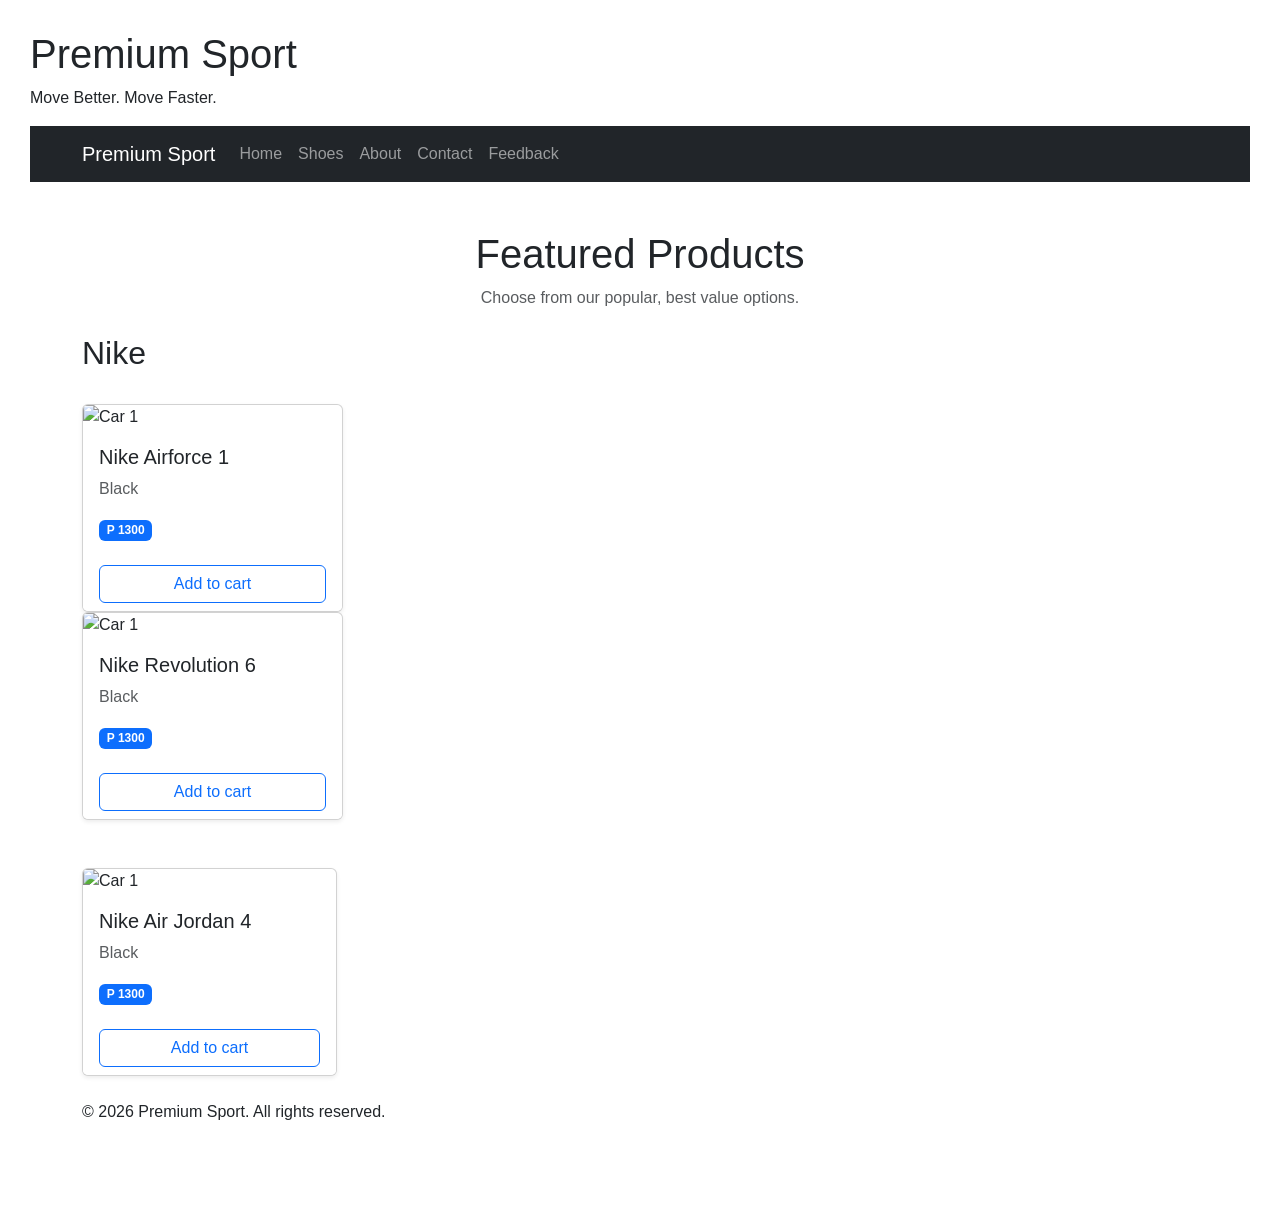
==== shoes.html @ e327a1a6 "Add files via upload" ====
<!DOCTYPE html>
<html lang="en">
<head>
    <meta charset="UTF-8">
    <title>Shoes</title>
    <link rel="stylesheet" href="style.css">
  <!-- Bootstrap CSS --> 
  <link href="https://cdn.jsdelivr.net/npm/bootstrap@5.3.3/dist/css/bootstrap.min.css" rel="stylesheet">
</head>
<style>
    
    body {
        background-color: white;
        font-family: Arial, Helvetica, sans-serif;
        padding: 30px;
    }

    form {
        background-color: white;
        padding: 25px;
        border-radius: 8px;
        width: 400px;
        margin: 0 auto;
        margin-top: 50px;
        margin-bottom: 50px;
        box-shadow: 0 0 10px rgba(0, 0, 0, 0.1);
        }

    label {
        display: block;
        margin-bottom: 5px;
        font-weight: bold;
    }

    input, textarea {
        width: 100%;
        padding: 10px;
        margin-bottom: 15px;
        border: 1px solid #ccc;
        border-radius: 4px;
    }
    textarea {
        height : 120px;
        resize: none;
    }

    .button {
        margin-top: 20px;
        text-align:center;
    }

    button {
        
        font-size: 16px;
        padding: 10px 20px;
        border: none;
        border-radius: 4px;
        cursor: pointer;
    }

    .submit-btn {
        background-color: #0c2131;
        color: white;
    }
    .clear-btn {
        background-color: #ccc;
        color: black;
        margin-right: 10px;
    }

    button:hover {
        opacity: 0.9;
    }
</style>
</head>
<body>

    <!--Header Section -->
    <header>
        <h1>Premium Sport</h1>
       <p>Move Better. Move Faster.</p>

       <!--Navigation Bar-->
 <nav class="navbar navbar-expand-lg navbar-dark bg-dark"> 

        <div class="container"> 

            <a class="navbar-brand" href="index.html">Premium Sport</a> 

            <button class="navbar-toggler" type="button" data-bs-toggle="collapse" data-bs-target="#navbarNav"> 

                <span class="navbar-toggler-icon"></span> 

            </button> 

            <div class="collapse navbar-collapse" id="navbarNav"> 

                <ul class="navbar-nav"> 

                    <li class="nav-item"> 

                        <a class="nav-link" href="index.html">Home</a> 

                    </li> 

                    <li class="nav-item"> 
                     <a class="nav-link" href="shoes.html">Shoes</a>
                    </li>

                    <li class="nav-item"> 

                        <a class="nav-link" href="about.html">About</a> 

                    </li> 

                    <li class="nav-item"> 

                        <a class="nav-link" href="contact.html">Contact</a> 

                    </li> 

                    <li class="nav-item"> 

                        <a class="nav-link" href="feedback.html">Feedback</a>
                        
                    </li>

                </ul> 

            </div> 

        </div> 

    </nav>
    </header>

<section id="cars" class="py-5"> 
  <div class="container"> 
    <div class="text-center mb-4">
    <h1>Featured Products</h1>
    <p class="text-muted">Choose from our popular, best value options.</p> 
    </div> 

    <!--Nike-->
    <div class="product-row">
    <div class="row g-4"> 
      <h2>Nike</h2> 
      <div class="col-sm-6 col-lg-3"> 
        <div class="card h-100 shadow-sm"> 
          <img src="images/nike airforce 1.jpg" class="card-img-top" alt="Car 1"> 
          <div class="card-body"> 
            <h5 class="card-title">Nike Airforce 1</h5> 
            <p class="card-text text-muted">Black</p> 
            <span class="badge text-bg-primary">P 1300</span> 
          </div> 
          <div class="card-footer bg-white border-0"> 
            <a href="cart.html" class="btn btn-outline-primary w-100">Add to cart</a> 
        </div>  
        </div> 
        </div> 
      </div> 

        <div class="row g-4">  
      <div class="col-sm-6 col-lg-3"> 
        <div class="card h-100 shadow-sm"> 
          <img src="images/Nike Revolution 6.jpg" class="card-img-top" alt="Car 1"> 
          <div class="card-body"> 
            <h5 class="card-title">Nike Revolution 6</h5> 
            <p class="card-text text-muted">Black</p> 
            <span class="badge text-bg-primary">P 1300</span> 
          </div> 
          <div class="card-footer bg-white border-0"> 
            <a href="cart.html" class="btn btn-outline-primary w-100">Add to cart</a> 
          </div> 
        </div> 
      </div> 
    
      <div class="row g-4"> 
      <div class="col-sm-6 col-lg-3"> 
        <div class="card h-100 shadow-sm"> 
          <img src="images/Nike Air Jordan 4 Retro.jpg" class="card-img-top" alt="Car 1"> 
          <div class="card-body"> 
            <h5 class="card-title">Nike Air Jordan 4</h5> 
            <p class="card-text text-muted">Black</p> 
            <span class="badge text-bg-primary">P 1300</span> 
          </div> 
          <div class="card-footer bg-white border-0"> 
            <a href="cart.html" class="btn btn-outline-primary w-100">Add to cart</a> 
          </div> 
        </div> 
      </div> 

<!-- Footer Section-->
<footer>
   <p>&copy; 2026 Premium Sport. All rights reserved.</p>
</footer>
<!-- Bootstrap JS and dependencies --> 

    <script src="https://cdn.jsdelivr.net/npm/@popperjs/core@2.11.6/dist/umd/popper.min.js"></script> 

    <script src="https://cdn.jsdelivr.net/npm/bootstrap@5.3.0/dist/js/bootstrap.min.js"></script> 
</body>
</html>
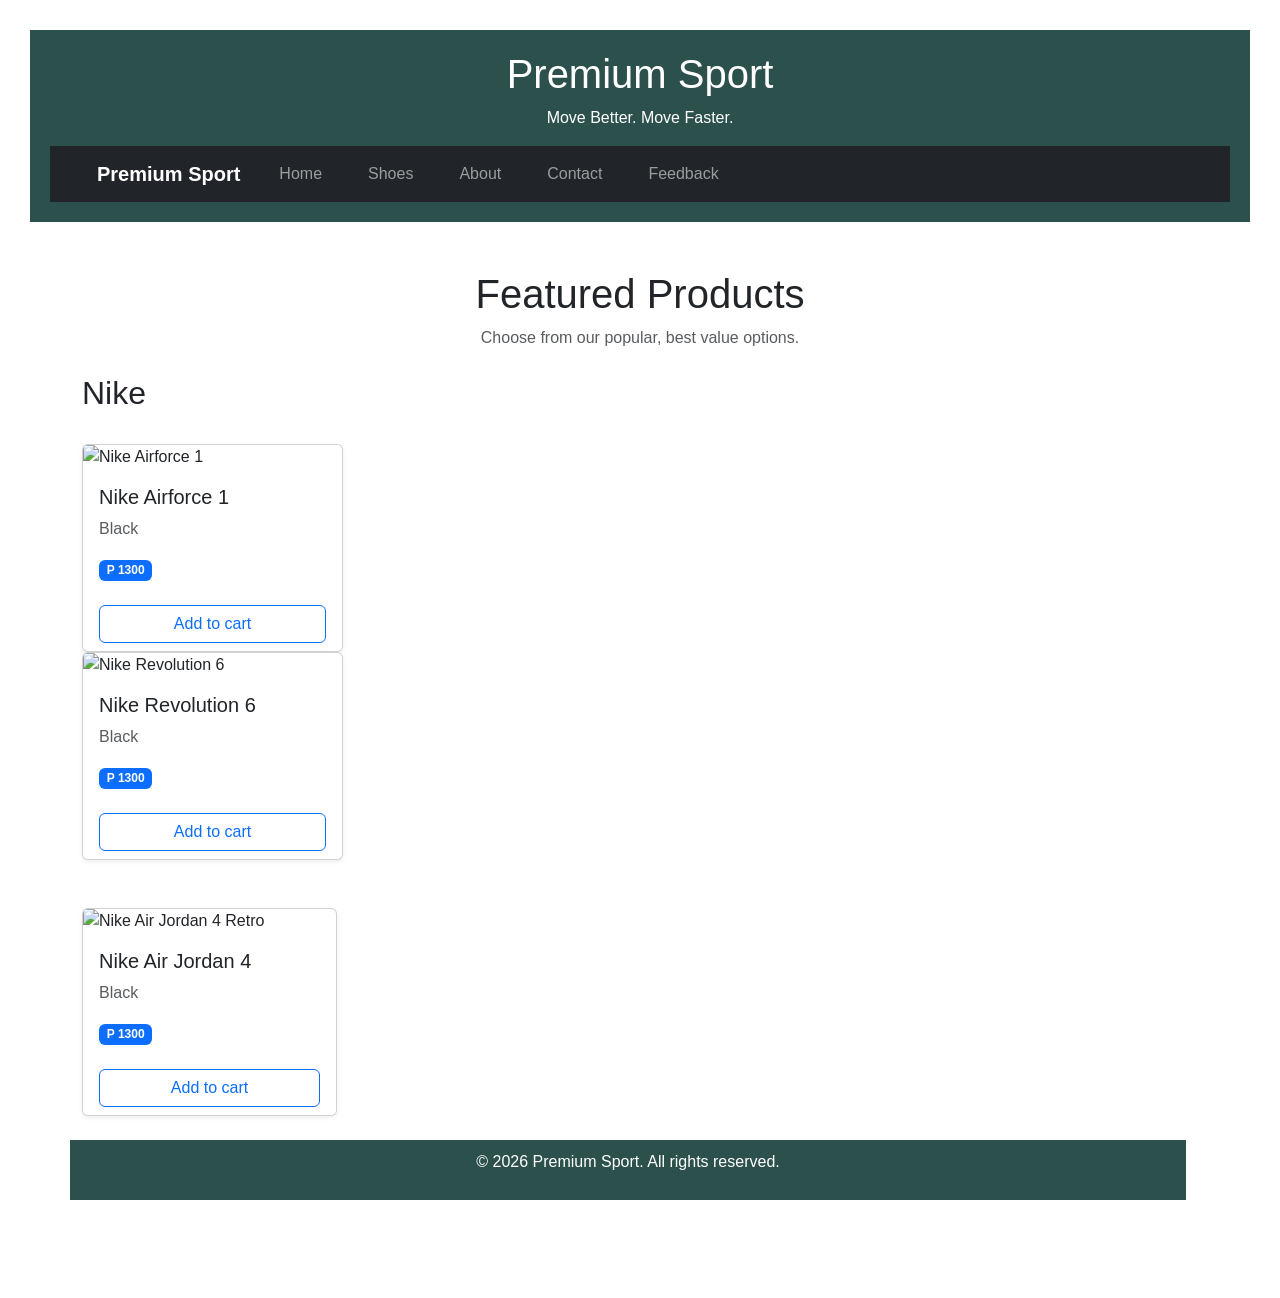
==== commit afce89cf: "Update shoes.html" ====
--- a/shoes.html
+++ b/shoes.html
@@ -147,7 +147,7 @@
       <h2>Nike</h2> 
       <div class="col-sm-6 col-lg-3"> 
         <div class="card h-100 shadow-sm"> 
-          <img src="images/nike airforce 1.jpg" class="card-img-top" alt="Car 1"> 
+          <img src="images/nike airforce 1.jpg" class="card-img-top" alt="Nike Airforce 1"> 
           <div class="card-body"> 
             <h5 class="card-title">Nike Airforce 1</h5> 
             <p class="card-text text-muted">Black</p> 
@@ -163,7 +163,7 @@
         <div class="row g-4">  
       <div class="col-sm-6 col-lg-3"> 
         <div class="card h-100 shadow-sm"> 
-          <img src="images/Nike Revolution 6.jpg" class="card-img-top" alt="Car 1"> 
+          <img src="images/Nike Revolution 6.jpg" class="card-img-top" alt="Nike Revolution 6"> 
           <div class="card-body"> 
             <h5 class="card-title">Nike Revolution 6</h5> 
             <p class="card-text text-muted">Black</p> 
@@ -178,7 +178,7 @@
       <div class="row g-4"> 
       <div class="col-sm-6 col-lg-3"> 
         <div class="card h-100 shadow-sm"> 
-          <img src="images/Nike Air Jordan 4 Retro.jpg" class="card-img-top" alt="Car 1"> 
+          <img src="images/Nike Air Jordan 4 Retro.jpg" class="card-img-top" alt="Nike Air Jordan 4 Retro"> 
           <div class="card-body"> 
             <h5 class="card-title">Nike Air Jordan 4</h5> 
             <p class="card-text text-muted">Black</p> 
@@ -202,4 +202,4 @@
 </body>
 </html>
 
-    +    
--- a/style.css
+++ b/style.css
@@ -0,0 +1,60 @@
+/* Reset default browser spacing */
+body {
+   font-family:sans-serif;
+}
+ 
+/*Header */
+header {
+    background-color: #2c504c;
+    color: rgb(255, 255, 255);
+    padding: 20px;
+    text-align:center;
+}
+ 
+/*Navigation */
+nav {
+    background-color: #2c504c;
+    padding: 10px;
+    text-align: center;
+}
+ 
+nav a {
+    color: white;
+    text-decoration: none;
+    margin: 0 15px;
+    font-weight: bold;
+}
+ 
+nav a:hover {
+    text-decoration: underline;
+}
+ 
+/* Main content */
+main {
+   padding: 20px;
+}
+ 
+/* Sections */
+section {
+    background-color: white;
+    padding:15px;
+    margin-bottom: 20px;
+    border-radius: 5px;
+}
+ 
+/* Products */
+.product{
+     border: 1px solid #ccc;
+     padding: 10px;
+     margin-top: 10px;
+     border-radius: 5px;
+}
+ 
+/* Footer */
+footer {
+    background-color: #2c504c;
+    color:white;
+    text-align: center;
+    padding: 10px
+}
+ 
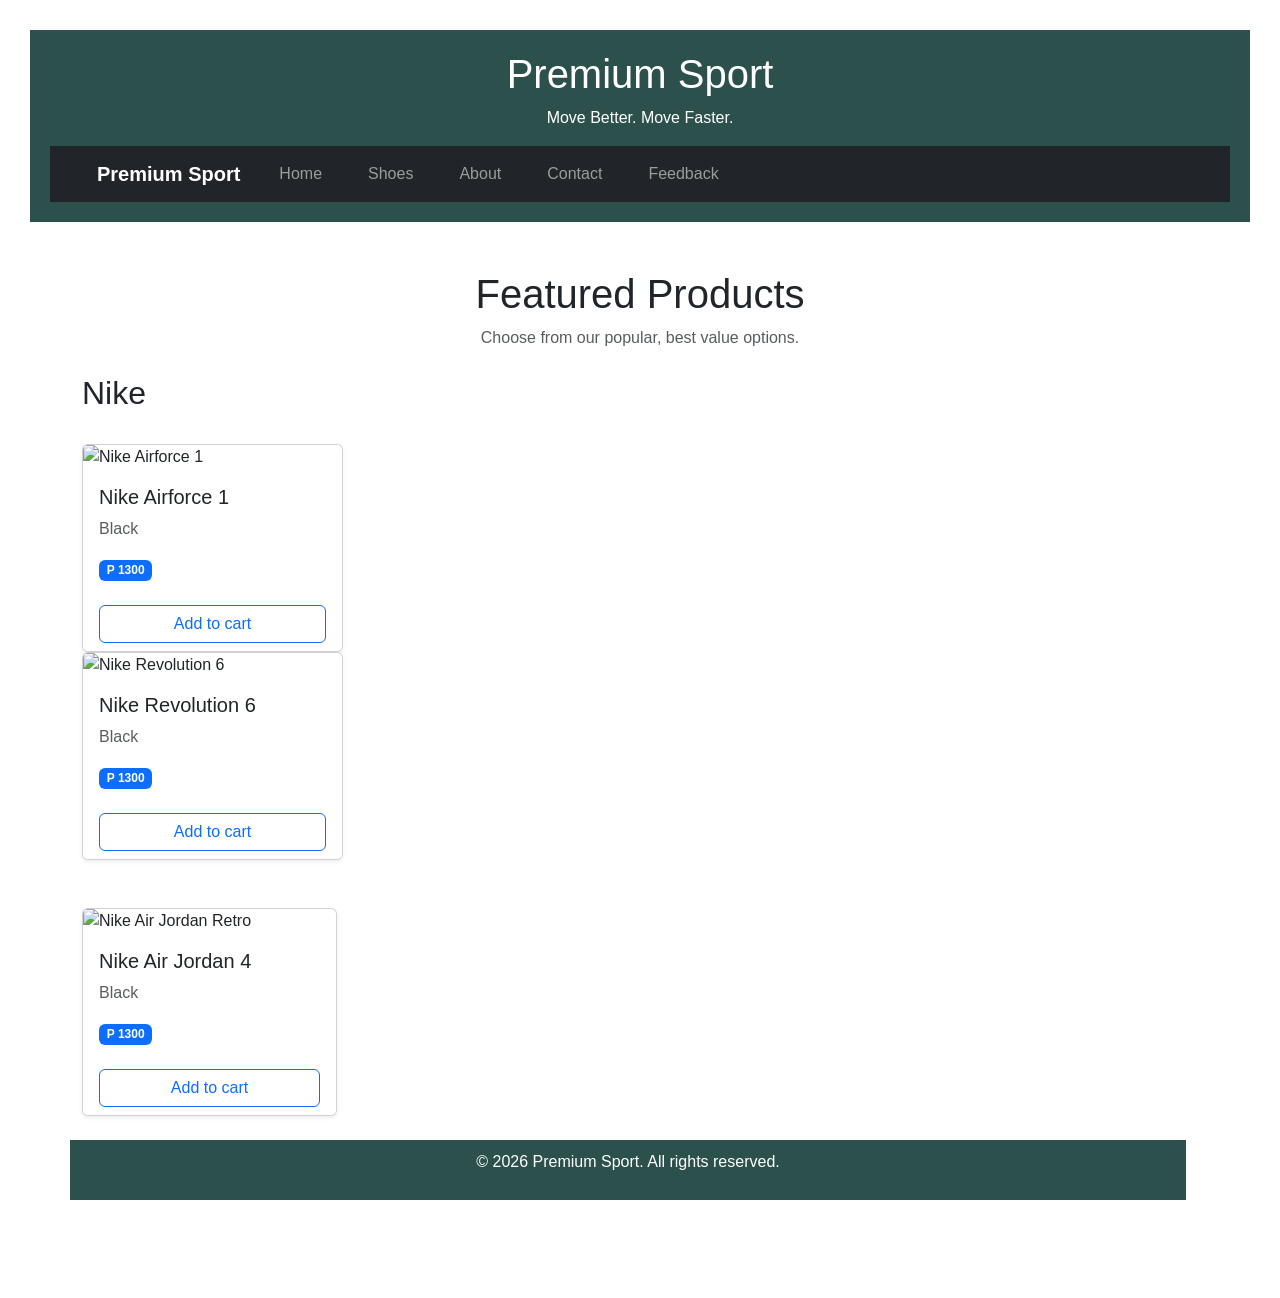
==== commit 87e9e692: "Add files via upload" ====
--- a/shoes.html
+++ b/shoes.html
@@ -178,7 +178,7 @@
       <div class="row g-4"> 
       <div class="col-sm-6 col-lg-3"> 
         <div class="card h-100 shadow-sm"> 
-          <img src="images/Nike Air Jordan 4 Retro.jpg" class="card-img-top" alt="Nike Air Jordan 4 Retro"> 
+          <img src="images/Nike Air Jordan 4 Retro.jpg" class="card-img-top" alt="Nike Air Jordan Retro"> 
           <div class="card-body"> 
             <h5 class="card-title">Nike Air Jordan 4</h5> 
             <p class="card-text text-muted">Black</p> 
@@ -202,4 +202,4 @@
 </body>
 </html>
 
-    
+    
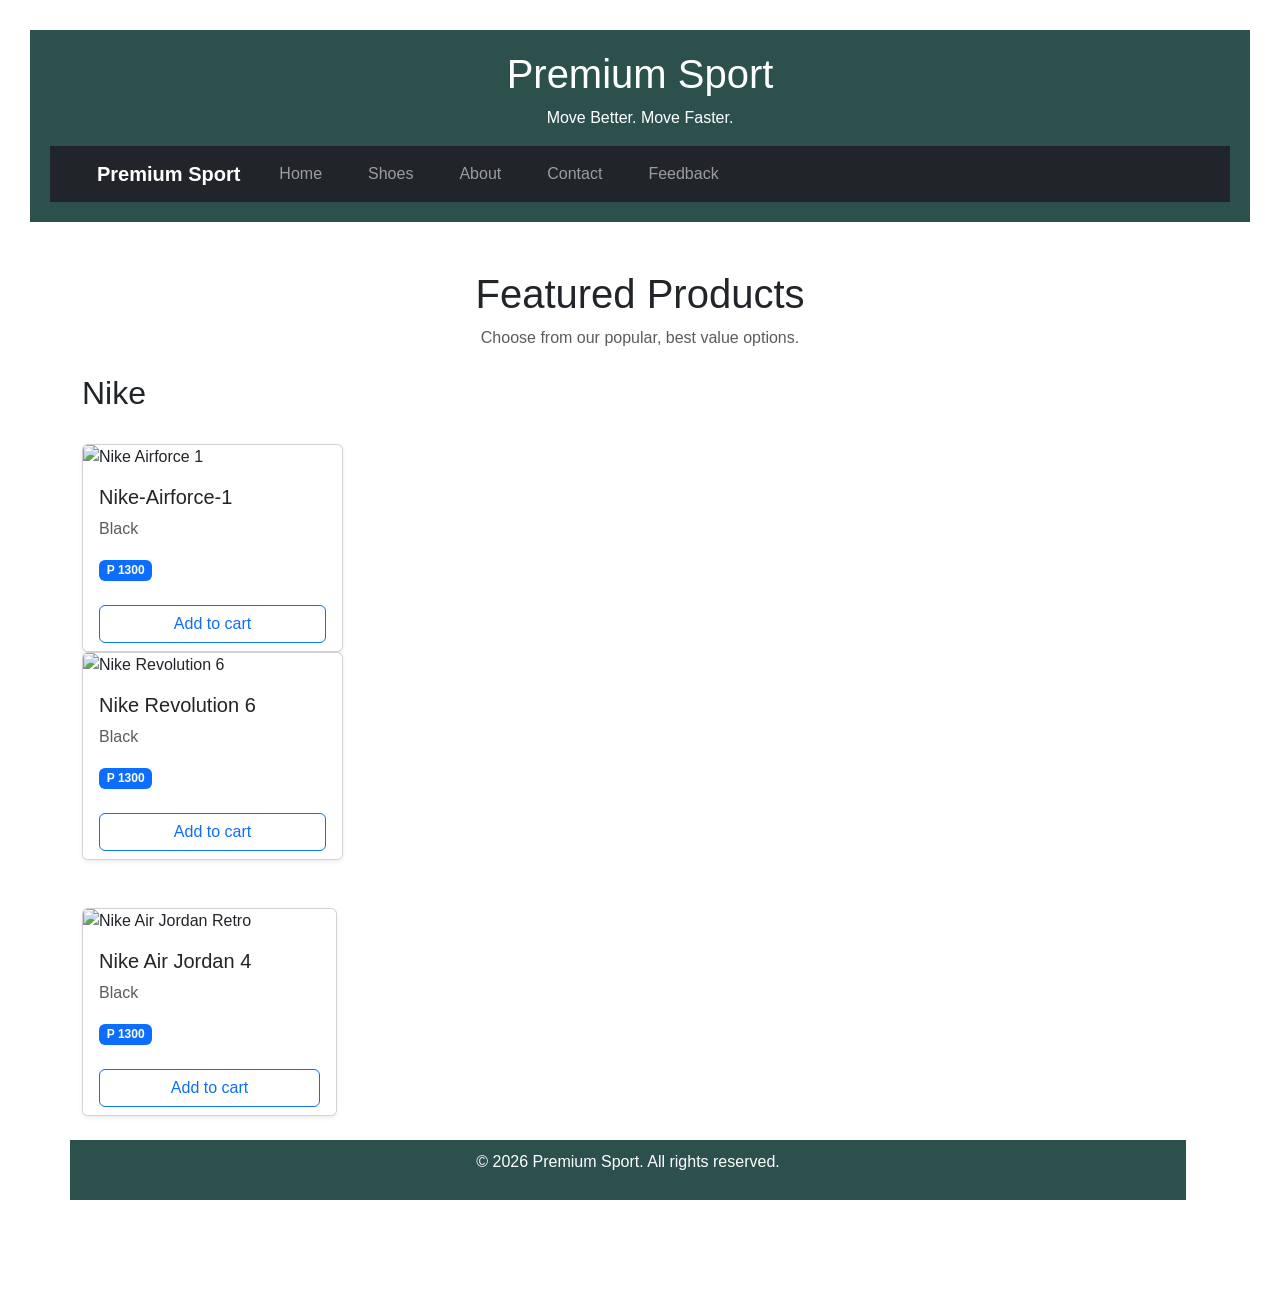
==== commit f715076b: "Update shoes.html" ====
--- a/shoes.html
+++ b/shoes.html
@@ -147,9 +147,9 @@
       <h2>Nike</h2> 
       <div class="col-sm-6 col-lg-3"> 
         <div class="card h-100 shadow-sm"> 
-          <img src="images/nike airforce 1.jpg" class="card-img-top" alt="Nike Airforce 1"> 
+          <img src="images/nike airforce 1.JPG" class="card-img-top" alt="Nike Airforce 1"> 
           <div class="card-body"> 
-            <h5 class="card-title">Nike Airforce 1</h5> 
+            <h5 class="card-title">Nike-Airforce-1</h5> 
             <p class="card-text text-muted">Black</p> 
             <span class="badge text-bg-primary">P 1300</span> 
           </div> 
@@ -163,7 +163,7 @@
         <div class="row g-4">  
       <div class="col-sm-6 col-lg-3"> 
         <div class="card h-100 shadow-sm"> 
-          <img src="images/Nike Revolution 6.jpg" class="card-img-top" alt="Nike Revolution 6"> 
+          <img src="images/Nike-Revolution 6.JPG" class="card-img-top" alt="Nike Revolution 6"> 
           <div class="card-body"> 
             <h5 class="card-title">Nike Revolution 6</h5> 
             <p class="card-text text-muted">Black</p> 
@@ -178,7 +178,7 @@
       <div class="row g-4"> 
       <div class="col-sm-6 col-lg-3"> 
         <div class="card h-100 shadow-sm"> 
-          <img src="images/Nike Air Jordan 4 Retro.jpg" class="card-img-top" alt="Nike Air Jordan Retro"> 
+          <img src="images/Nike-Air-Jordan-4-Retro.JPG" class="card-img-top" alt="Nike Air Jordan Retro"> 
           <div class="card-body"> 
             <h5 class="card-title">Nike Air Jordan 4</h5> 
             <p class="card-text text-muted">Black</p> 
@@ -202,4 +202,4 @@
 </body>
 </html>
 
-    +    
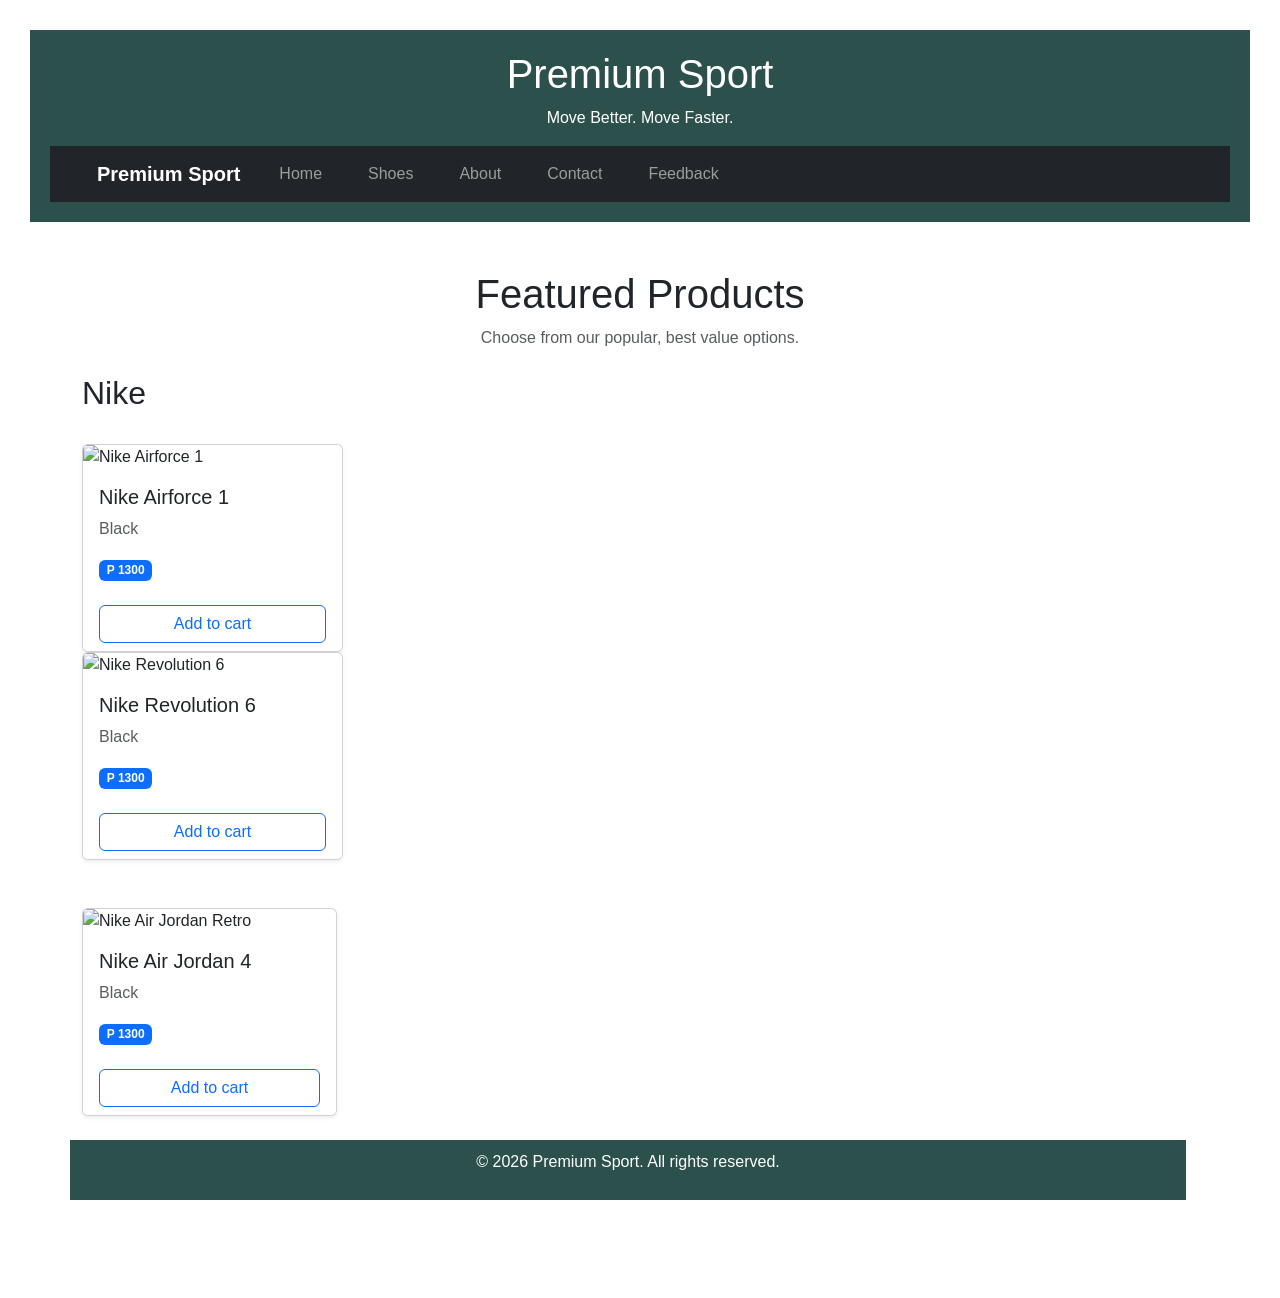
==== commit 3106de02: "Update shoes.html" ====
--- a/shoes.html
+++ b/shoes.html
@@ -147,9 +147,9 @@
       <h2>Nike</h2> 
       <div class="col-sm-6 col-lg-3"> 
         <div class="card h-100 shadow-sm"> 
-          <img src="images/nike airforce 1.JPG" class="card-img-top" alt="Nike Airforce 1"> 
+          <img src="images/nike-airforce-1.JPG" class="card-img-top" alt="Nike Airforce 1"> 
           <div class="card-body"> 
-            <h5 class="card-title">Nike-Airforce-1</h5> 
+            <h5 class="card-title">Nike Airforce 1</h5> 
             <p class="card-text text-muted">Black</p> 
             <span class="badge text-bg-primary">P 1300</span> 
           </div> 
